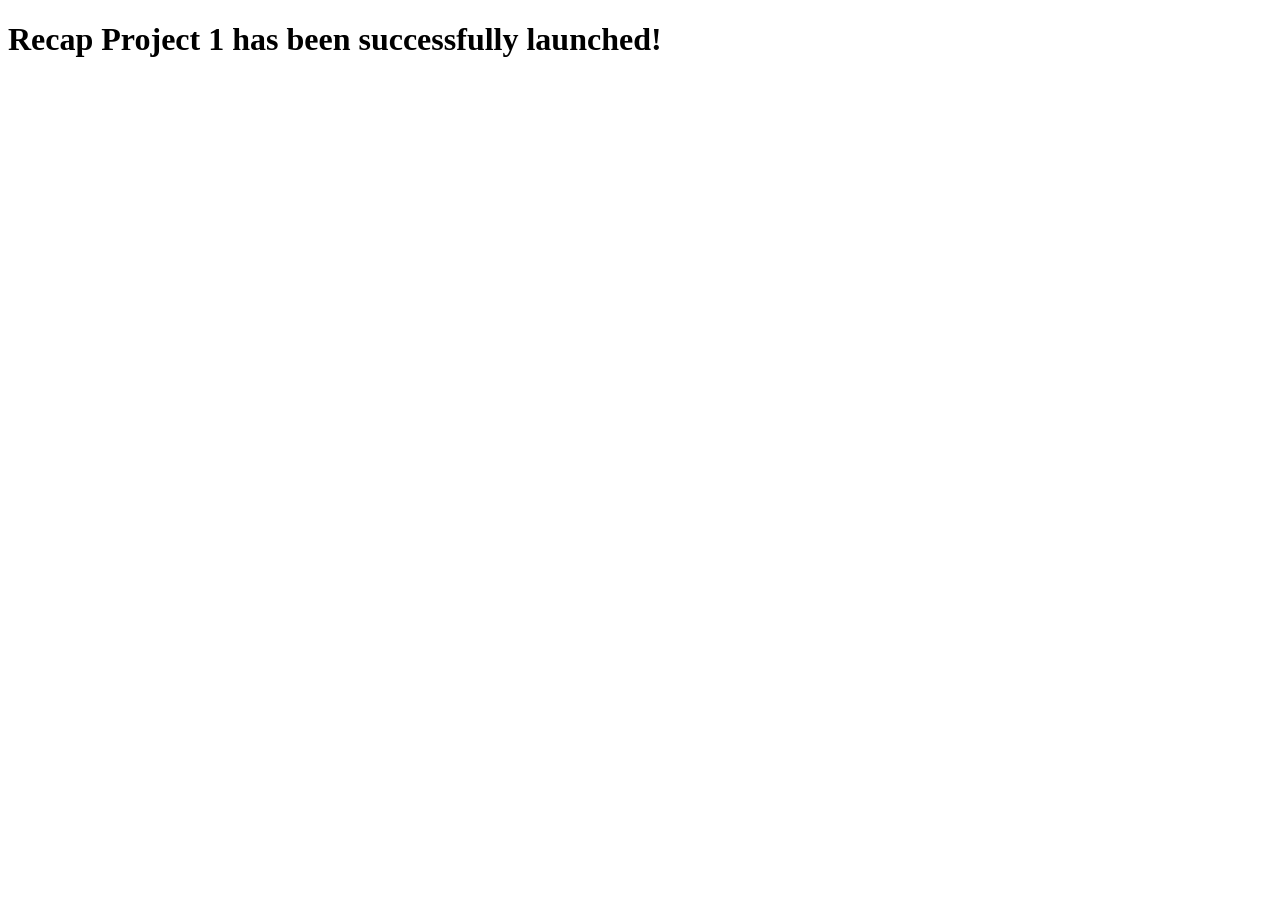
==== index.html @ 485e3b39 "Initial setup for recap-project-1" ====
<!DOCTYPE html>
<html lang="de">
<head>
    <meta charset="UTF-8">
    <meta name="viewport" content="width=device-width, initial-scale=1.0">
    <title>Recap Project 1</title>
    <link rel="stylesheet" href="styles.css">
</head>
<body>
    <h1>Recap Project 1 has been successfully launched!</h1>
</body>
</html>
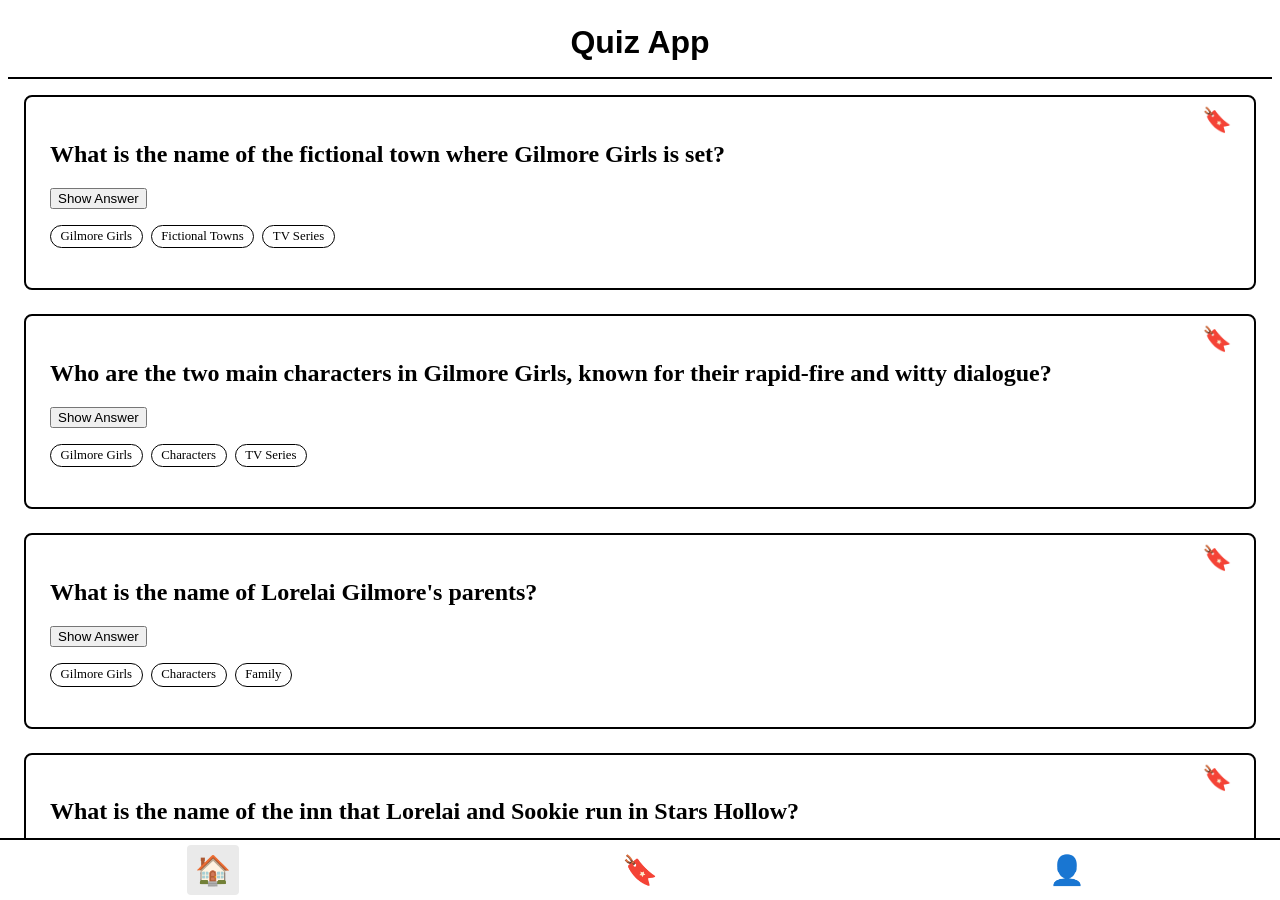
==== commit cb74ed27: "feat: populate question cards with Gilmore Girls trivia content" ====
--- a/index.html
+++ b/index.html
@@ -7,6 +7,147 @@
     <link rel="stylesheet" href="styles.css">
 </head>
 <body>
-    <h1>Recap Project 1 has been successfully launched!</h1>
+    
+    <header class="app-header">
+    <h1 class="app-title">Quiz App</h1>
+</header>
+<main class="card-container">
+    <!-- Card 1 -->
+    <article class="question-card">
+        <button class="bookmark-btn" aria-label="Bookmark">🔖</button>
+        <h2 class="card-question">What is the name of the fictional town where Gilmore Girls is set?</h2>
+        <button class="action-btn">Show Answer</button>
+        <p class="card-answer" hidden>Stars Hollow</p>
+        <ul class="tag-list">
+            <li class="tag">Gilmore Girls</li>
+            <li class="tag">Fictional Towns</li>
+            <li class="tag">TV Series</li>
+        </ul>
+    </article>
+
+    <!-- Card 2 -->
+    <article class="question-card">
+        <button class="bookmark-btn" aria-label="Bookmark">🔖</button>
+        <h2 class="card-question">Who are the two main characters in Gilmore Girls, known for their rapid-fire and witty dialogue?</h2>
+        <button class="action-btn">Show Answer</button>
+        <p class="card-answer" hidden>Lorelai Gilmore and Rory Gilmore</p>
+        <ul class="tag-list">
+            <li class="tag">Gilmore Girls</li>
+            <li class="tag">Characters</li>
+            <li class="tag">TV Series</li>
+        </ul>
+    </article>
+
+    <!-- Card 3 -->
+    <article class="question-card">
+        <button class="bookmark-btn" aria-label="Bookmark">🔖</button>
+        <h2 class="card-question">What is the name of Lorelai Gilmore's parents?</h2>
+        <button class="action-btn">Show Answer</button>
+        <p class="card-answer" hidden>Richard and Emily Gilmore</p>
+        <ul class="tag-list">
+            <li class="tag">Gilmore Girls</li>
+            <li class="tag">Characters</li>
+            <li class="tag">Family</li>
+        </ul>
+    </article>
+
+    <!-- Card 4 -->
+    <article class="question-card">
+        <button class="bookmark-btn" aria-label="Bookmark">🔖</button>
+        <h2 class="card-question">What is the name of the inn that Lorelai and Sookie run in Stars Hollow?</h2>
+        <button class="action-btn">Show Answer</button>
+        <p class="card-answer" hidden>The Dragonfly Inn</p>
+        <ul class="tag-list">
+            <li class="tag">Gilmore Girls</li>
+            <li class="tag">Locations</li>
+            <li class="tag">TV Series</li>
+        </ul>
+    </article>
+
+    <!-- Card 5 -->
+    <article class="question-card">
+        <button class="bookmark-btn" aria-label="Bookmark">🔖</button>
+        <h2 class="card-question">Who is Rory Gilmore's best friend and eventual roommate at Yale University?</h2>
+        <button class="action-btn">Show Answer</button>
+        <p class="card-answer" hidden>Lane Kim</p>
+        <ul class="tag-list">
+            <li class="tag">Gilmore Girls</li>
+            <li class="tag">Characters</li>
+            <li class="tag">Friends</li>
+        </ul>
+    </article>
+
+    <!-- Card 6 -->
+    <article class="question-card">
+        <button class="bookmark-btn" aria-label="Bookmark">🔖</button>
+        <h2 class="card-question">What is the name of Rory Gilmore's first boyfriend in the series?</h2>
+        <button class="action-btn">Show Answer</button>
+        <p class="card-answer" hidden>Dean Forester</p>
+        <ul class="tag-list">
+            <li class="tag">Gilmore Girls</li>
+            <li class="tag">Characters</li>
+            <li class="tag">Relationships</li>
+        </ul>
+    </article>
+
+    <!-- Card 7 -->
+    <article class="question-card">
+        <button class="bookmark-btn" aria-label="Bookmark">🔖</button>
+        <h2 class="card-question">Which actor plays Luke Danes, the owner of Luke's Diner and a love interest for Lorelai?</h2>
+        <button class="action-btn">Show Answer</button>
+        <p class="card-answer" hidden>Scott Patterson</p>
+        <ul class="tag-list">
+            <li class="tag">Gilmore Girls</li>
+            <li class="tag">Actors</li>
+            <li class="tag">Characters</li>
+        </ul>
+    </article>
+
+    <!-- Card 8 -->
+    <article class="question-card">
+        <button class="bookmark-btn" aria-label="Bookmark">🔖</button>
+        <h2 class="card-question">What is the name of Lorelai's ex-fiancé who is also the father of Rory?</h2>
+        <button class="action-btn">Show Answer</button>
+        <p class="card-answer" hidden>Christopher Hayden</p>
+        <ul class="tag-list">
+            <li class="tag">Gilmore Girls</li>
+            <li class="tag">Characters</li>
+            <li class="tag">Family</li>
+        </ul>
+    </article>
+
+    <!-- Card 9 -->
+    <article class="question-card">
+        <button class="bookmark-btn" aria-label="Bookmark">🔖</button>
+        <h2 class="card-question">What is the name of Rory's high school rival who later becomes her friend?</h2>
+        <button class="action-btn">Show Answer</button>
+        <p class="card-answer" hidden>Paris Geller</p>
+        <ul class="tag-list">
+            <li class="tag">Gilmore Girls</li>
+            <li class="tag">Characters</li>
+            <li class="tag">Rivalry</li>
+        </ul>
+    </article>
+
+    <!-- Card 10 -->
+    <article class="question-card">
+        <button class="bookmark-btn" aria-label="Bookmark">🔖</button>
+        <h2 class="card-question">Which season of the year is associated with the famous "Gilmore Girls" theme song by Carole King?</h2>
+        <button class="action-btn">Show Answer</button>
+        <p class="card-answer" hidden>Fall</p>
+        <ul class="tag-list">
+            <li class="tag">Gilmore Girls</li>
+            <li class="tag">Theme Song</li>
+            <li class="tag">Seasons</li>
+        </ul>
+    </article>
+</main>
+
+<nav class="navbar">
+    <a href="index.html" class="nav-link active" aria-label="Home">🏠</a>
+    <a href="bookmarks.html" class="nav-link" aria-label="Bookmarks">🔖</a>
+    <a href="profile.html" class="nav-link" aria-label="Profile">👤</a>
+</nav>
+
 </body>
 </html>
--- a/styles.css
+++ b/styles.css
@@ -0,0 +1,91 @@
+
+
+
+.app-header {
+    background-color: #ffffff;
+    border-bottom: 2px solid #000000;
+    text-align: center;
+    padding: 1rem;
+    position: sticky;
+    top: 0;
+    z-index: 10;
+}
+
+.app-title {
+    margin: 0;
+    font-family: sans-serif;
+    font-size: 2rem;
+}
+.app-content {
+    padding: 1rem;
+    display: flex;
+    flex-direction: column;
+    align-items: center;
+}
+
+.card-container {
+    padding: 1rem;
+    display: flex;
+    flex-direction: column;
+    gap: 1.5rem;
+    overflow-y: auto; /* Makes this area scrollable */
+    height: calc(100vh - 140px); /* Adjust based on header/navbar height */
+}
+
+.question-card {
+    border: 2px solid #000000;
+    border-radius: 8px;
+    padding: 1.5rem;
+    position: relative;
+    background-color: #fff;
+}
+
+.bookmark-btn {
+    position: absolute;
+    top: 0.5rem;
+    right: 1rem;
+    background: none;
+    border: none;
+    font-size: 1.5rem;
+    cursor: pointer;
+}
+
+.tag-list {
+    display: flex;
+    gap: 0.5rem;
+    list-style: none;
+    padding: 0;
+}
+
+.tag {
+    border: 1px solid #000;
+    border-radius: 12px;
+    padding: 0.2rem 0.6rem;
+    font-size: 0.8rem;
+}
+
+.navbar {
+    position: fixed;
+    bottom: 0;
+    left: 0;
+    right: 0;
+    height: 60px;
+    border-top: 2px solid #000000;
+    background-color: #ffffff;
+    display: flex;
+    justify-content: space-around;
+    align-items: center;
+    z-index: 10;
+}
+
+.nav-link {
+    font-size: 1.8rem;
+    text-decoration: none;
+    color: #000000;
+    padding: 0.5rem;
+}
+
+.nav-link.active {
+    background-color: #eaeaea;
+    border-radius: 4px;
+}
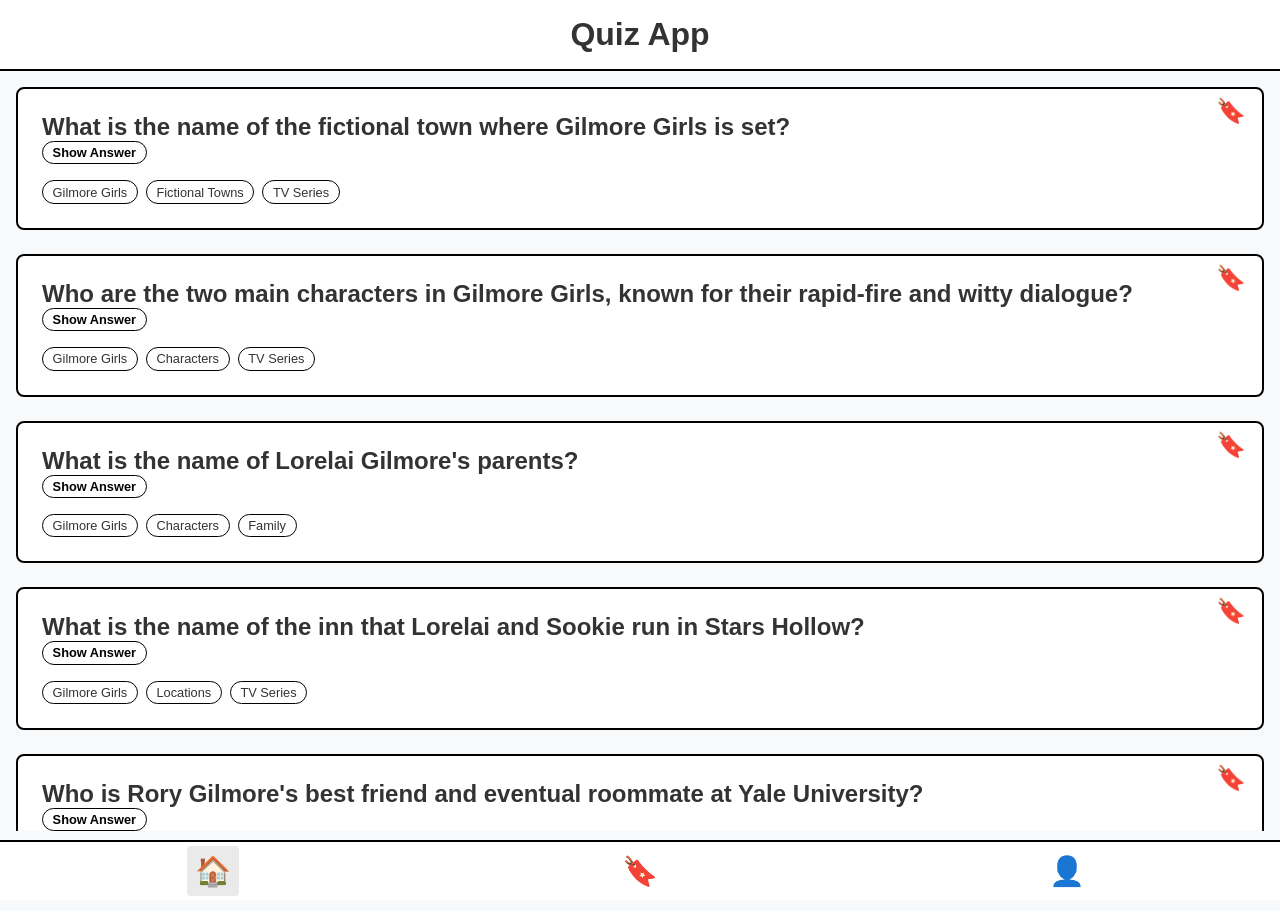
==== commit 63718797: "style: update bio text formatting with bold and italic typography" ====
--- a/index.html
+++ b/index.html
@@ -12,6 +12,7 @@
     <h1 class="app-title">Quiz App</h1>
 </header>
 <main class="card-container">
+    
     <!-- Card 1 -->
     <article class="question-card">
         <button class="bookmark-btn" aria-label="Bookmark">🔖</button>
--- a/styles.css
+++ b/styles.css
@@ -1,91 +1,12 @@
+/* Import modular components */
+@import url('global.css');
+@import url('components/header.css');
+@import url('components/card.css');
+@import url('components/button.css');
+@import url('components/navigation.css');
+@import url('components/profile.css');
 
 
 
-.app-header {
-    background-color: #ffffff;
-    border-bottom: 2px solid #000000;
-    text-align: center;
-    padding: 1rem;
-    position: sticky;
-    top: 0;
-    z-index: 10;
-}
 
-.app-title {
-    margin: 0;
-    font-family: sans-serif;
-    font-size: 2rem;
-}
-.app-content {
-    padding: 1rem;
-    display: flex;
-    flex-direction: column;
-    align-items: center;
-}
 
-.card-container {
-    padding: 1rem;
-    display: flex;
-    flex-direction: column;
-    gap: 1.5rem;
-    overflow-y: auto; /* Makes this area scrollable */
-    height: calc(100vh - 140px); /* Adjust based on header/navbar height */
-}
-
-.question-card {
-    border: 2px solid #000000;
-    border-radius: 8px;
-    padding: 1.5rem;
-    position: relative;
-    background-color: #fff;
-}
-
-.bookmark-btn {
-    position: absolute;
-    top: 0.5rem;
-    right: 1rem;
-    background: none;
-    border: none;
-    font-size: 1.5rem;
-    cursor: pointer;
-}
-
-.tag-list {
-    display: flex;
-    gap: 0.5rem;
-    list-style: none;
-    padding: 0;
-}
-
-.tag {
-    border: 1px solid #000;
-    border-radius: 12px;
-    padding: 0.2rem 0.6rem;
-    font-size: 0.8rem;
-}
-
-.navbar {
-    position: fixed;
-    bottom: 0;
-    left: 0;
-    right: 0;
-    height: 60px;
-    border-top: 2px solid #000000;
-    background-color: #ffffff;
-    display: flex;
-    justify-content: space-around;
-    align-items: center;
-    z-index: 10;
-}
-
-.nav-link {
-    font-size: 1.8rem;
-    text-decoration: none;
-    color: #000000;
-    padding: 0.5rem;
-}
-
-.nav-link.active {
-    background-color: #eaeaea;
-    border-radius: 4px;
-}
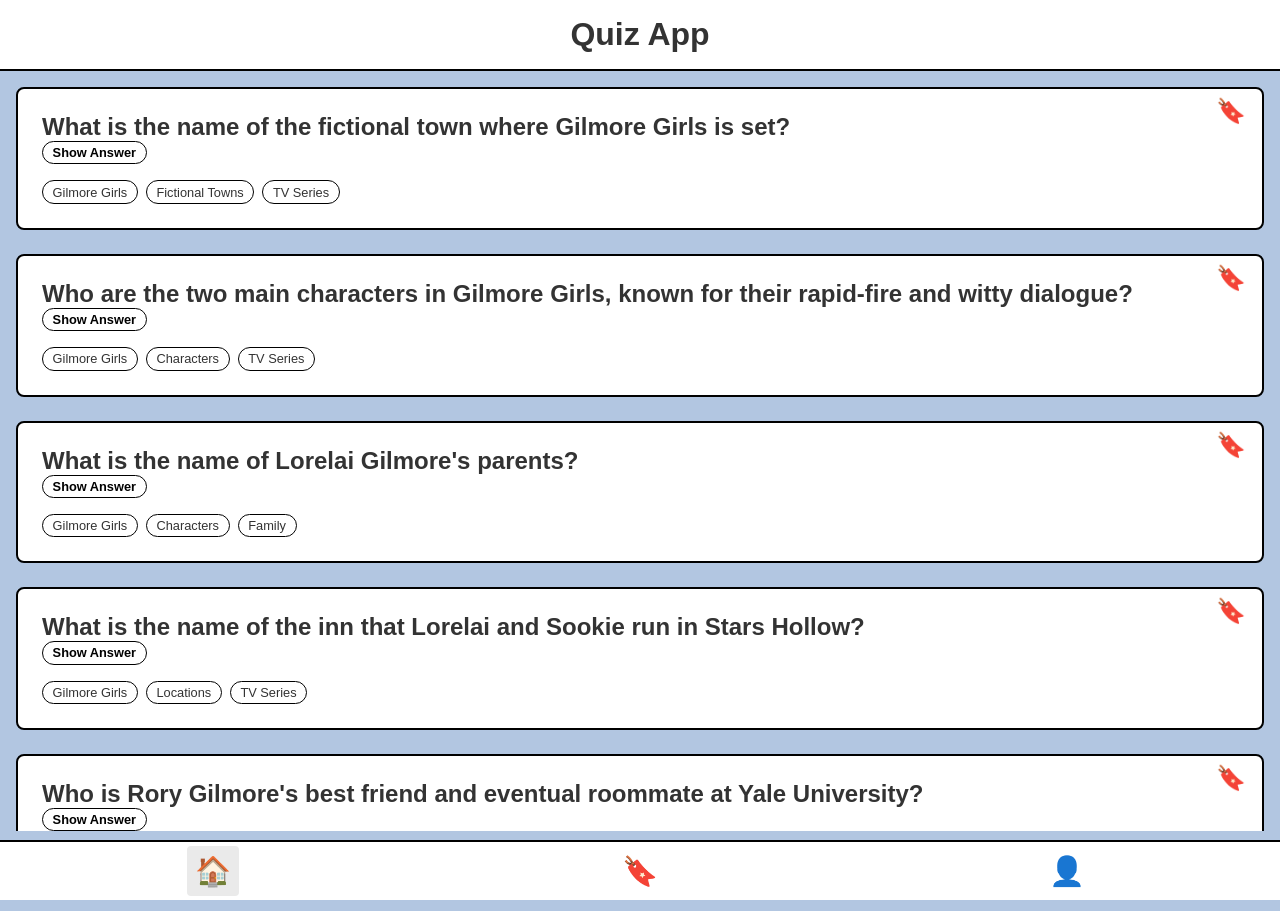
==== commit 989e8b7d: "adjusted colours within the container and cards" ====
--- a/index.html
+++ b/index.html
@@ -1,5 +1,5 @@
 <!DOCTYPE html>
-<html lang="de">
+<html lang="en">
 <head>
     <meta charset="UTF-8">
     <meta name="viewport" content="width=device-width, initial-scale=1.0">
